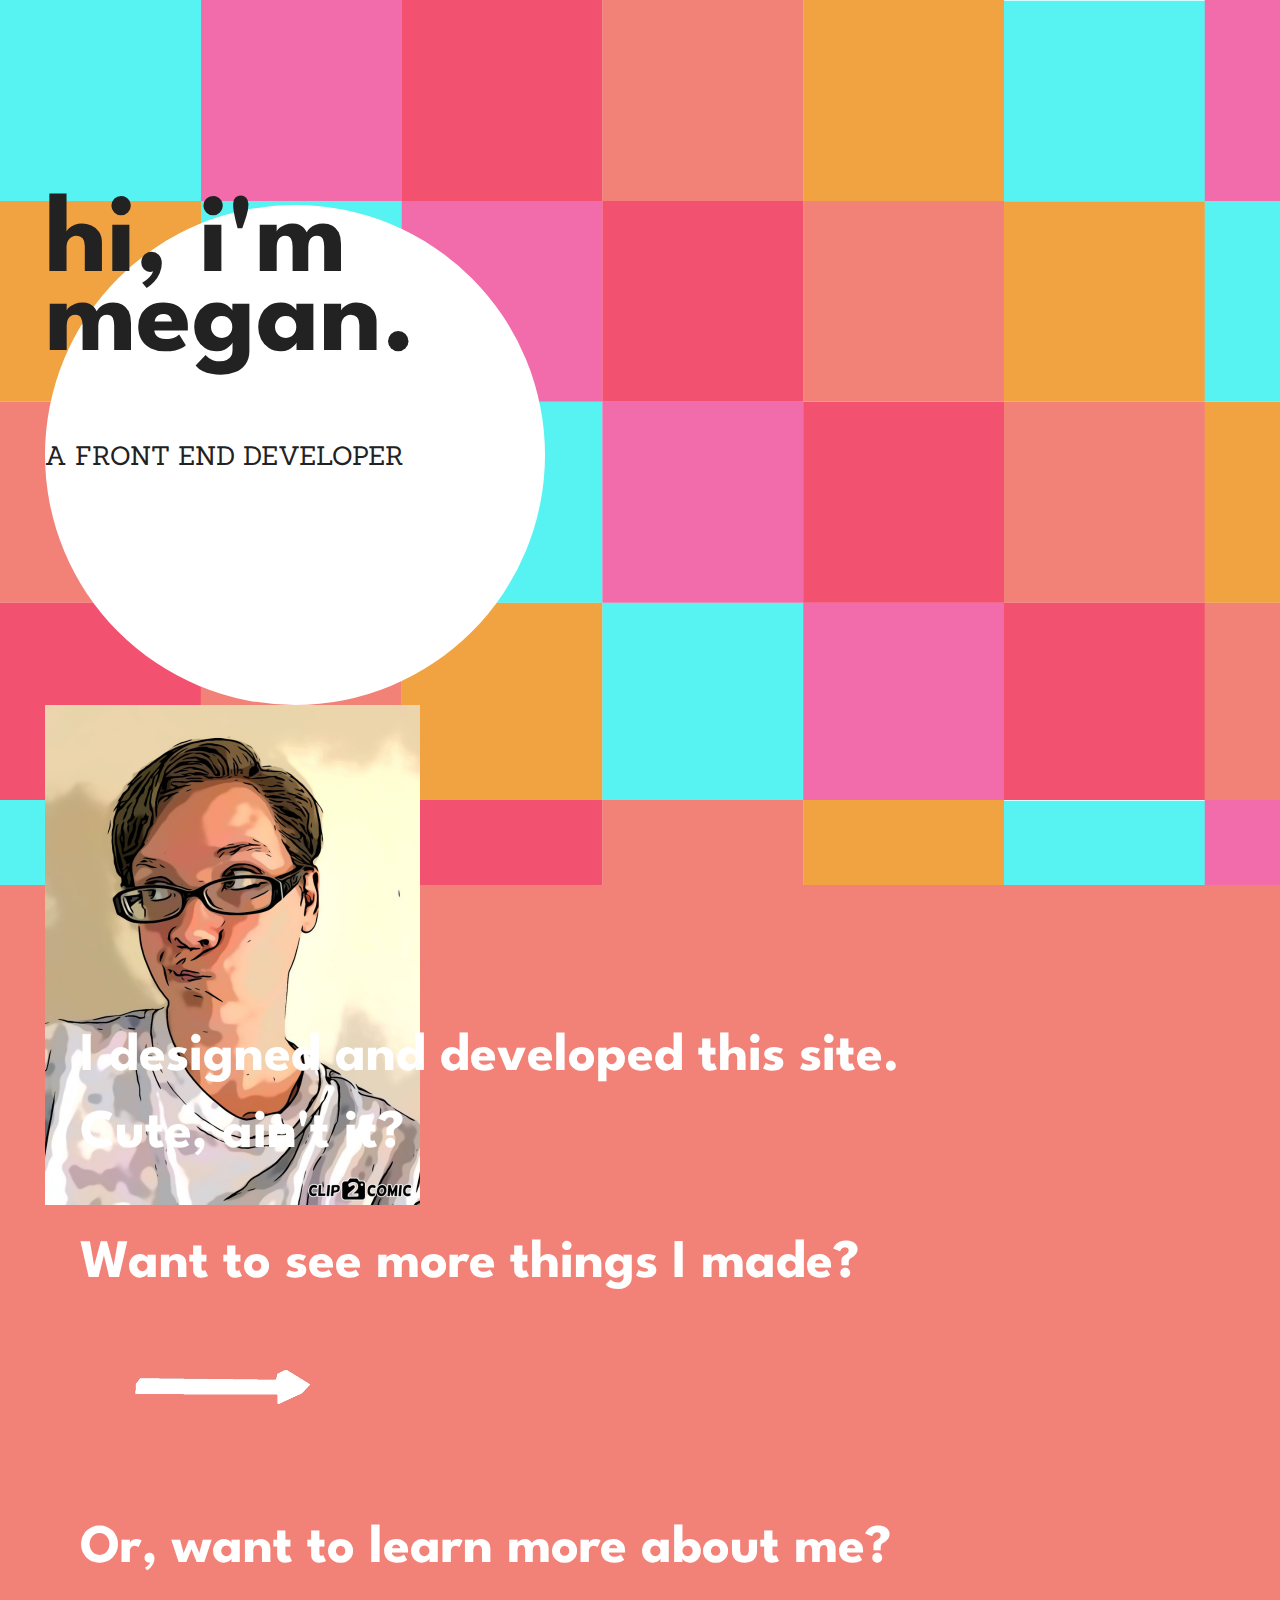
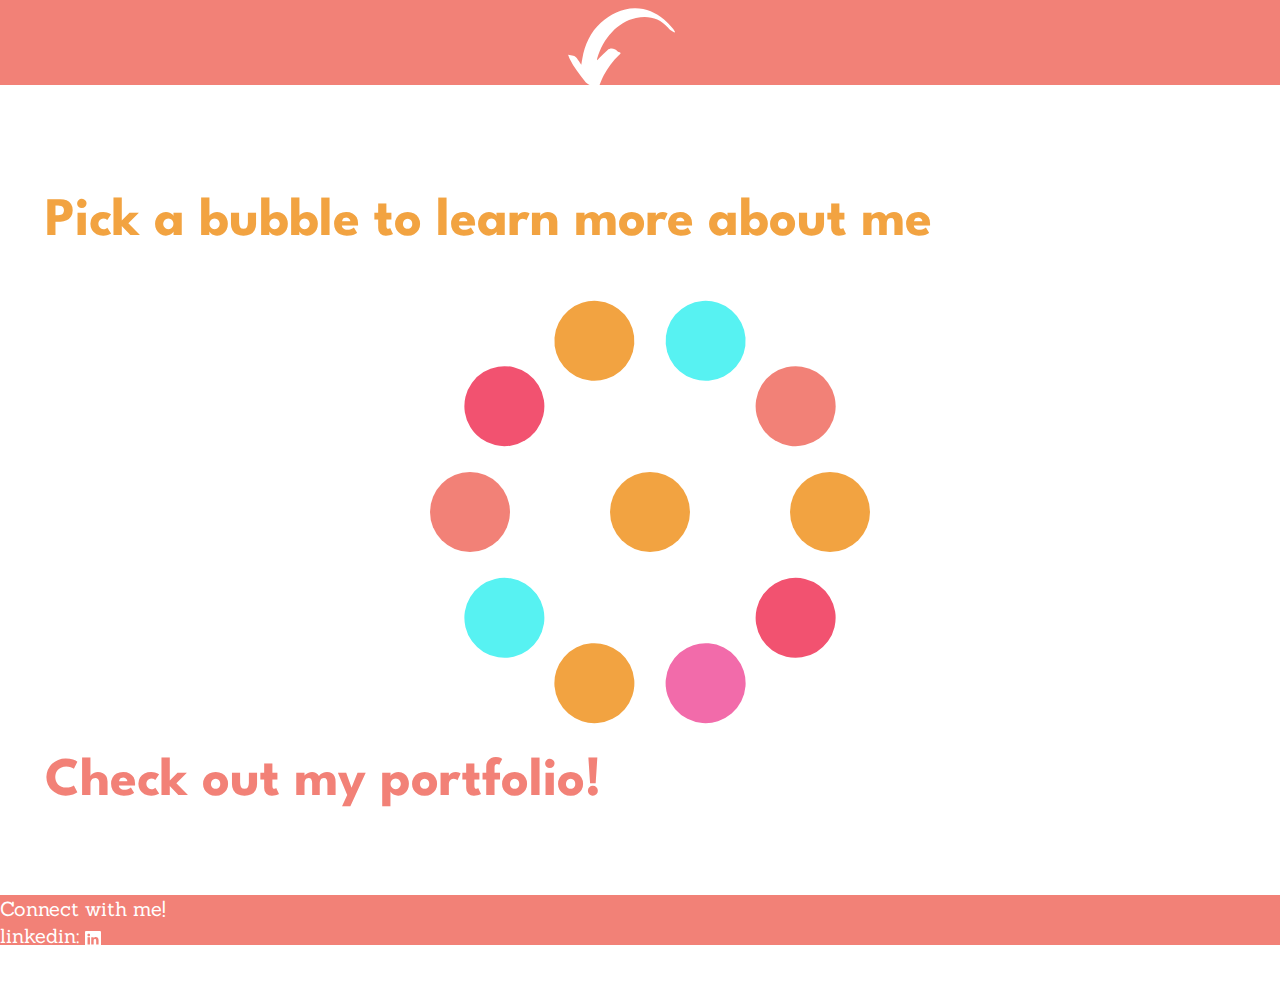
==== index.html @ 5765ecc6 "Initial commit" ====
<!DOCTYPE html>
<html class="no-js" lang="">
  <head>
    <meta charset="utf-8" />
    <title>Megan's Funky Portfolio Site</title>
    <meta name="description" content="" />
    <meta name="viewport" content="width=device-width, initial-scale=1" />

    <meta property="og:title" content="" />
    <meta property="og:type" content="" />
    <meta property="og:url" content="" />
    <meta property="og:image" content="" />

    <link rel="manifest" href="site.webmanifest" />
    <link rel="apple-touch-icon" href="icon.png" />
    <!-- Place favicon.ico in the root directory -->
    <!--Bootstrap CDN-->
    <link
      href="https://cdn.jsdelivr.net/npm/bootstrap@5.1.3/dist/css/bootstrap.min.css"
      rel="stylesheet"
      integrity="sha384-1BmE4kWBq78iYhFldvKuhfTAU6auU8tT94WrHftjDbrCEXSU1oBoqyl2QvZ6jIW3"
      crossorigin="anonymous"
    />

    <link rel="stylesheet" href="css/normalize.css" />
    <link rel="stylesheet" href="css/main.css" />

    <!--League Spartan Font-->
    <link rel="preconnect" href="https://fonts.googleapis.com" />
    <link rel="preconnect" href="https://fonts.gstatic.com" crossorigin />
    <link
      href="https://fonts.googleapis.com/css2?family=League+Spartan:wght@500;600;700&display=swap"
      rel="stylesheet"
    />

    <!--Sanchez Font-->
    <link rel="preconnect" href="https://fonts.googleapis.com" />
    <link rel="preconnect" href="https://fonts.gstatic.com" crossorigin />
    <link
      href="https://fonts.googleapis.com/css2?family=Sanchez&display=swap"
      rel="stylesheet"
    />

    <meta name="theme-color" content="#fafafa" />
  </head>

  <body>
    <!-- Add your site or application content here -->

    <body>
      <!--Hero container/above the fold-->
      <div class="container-fluid hero-img">
        <div class="container">
          <div class="row px-4">
            <div class="col-12 col-sm-6 d-lg-flex justify-content-lg-center">
              <div class="main-bubble d-flex flex-column pt-4">
                <div class="ps-5 mt-4 ms-xl-3 mt-xl-5">
                  <h1 class="mb-2">hi, i'm megan.</h1>
                  <p>a Front End Developer</p>
                </div>
              </div>
            </div>
            <div
              class="img-container col-12 col-sm-6 d-flex justify-content-end justify-content-lg-center"
            >
              <img
                class="profile-pic"
                src="img/profile.png"
                alt="Stylize profile pic of me, Megan!"
              />
            </div>
          </div>
        </div>
      </div>

      <!--Below fold/ directory-->
      <div class="container-fluid directory">
        <div class="container d-flex flex-column justify-content-evenly">
          <div class="info text-end pb-sm-3">
            <h3>
              I designed and developed this site. <br />
              Cute, ain't it?
            </h3>
          </div>

          <div class="info pt-md-3">
            <h3>Want to see more things I made?</h3>
          </div>

          <a href="portfolio/index.html">
            <div class="text-md-end right-arrow-div">
              <img
                class="right-arrow"
                src="img/r-arrow.svg"
                alt="Arrow pointing to the right"
              />
            </div>
          </a>

          <div class="info-arrow-parent">
            <div class="info text-end">
              <h3>Or, want to learn more about me?</h3>
            </div>

            <div class="down-arrow-div">
              <img
                class="down-arrow"
                src="img/down-arrow.svg"
                alt="Arrow pointing down"
              />
            </div>
          </div>
        </div>
      </div>

      <!--About page-->
      <div id="about" class="container">
        <div class="pt-3 pb-4">
          <h3 class="about-head text-center pb-3">
            Pick a bubble to learn more about me
          </h3>
        </div>

        <div class="bubbles">
          <!--For each bubble in bubbles rotate 36 deg to form a circle-->
          <div tabindex="0" class="bubble">
            <div class="b-text n-1">html/css</div>
          </div>
          <div tabindex="0" class="bubble">
            <div class="b-text n-2 text-center">problem solving</div>
          </div>
          <div tabindex="0" class="bubble">
            <div class="b-text n-3 text-center">
              git & <br />
              github
            </div>
          </div>
          <div tabindex="0" class="bubble">
            <div class="b-text n-4 text-center">
              responsive <br />
              dev
            </div>
          </div>
          <div tabindex="0" class="bubble">
            <div class="b-text n-5">vue.js</div>
          </div>
          <div tabindex="0" class="bubble">
            <div class="b-text n-6">communication</div>
          </div>
          <div tabindex="0" class="bubble">
            <div class="b-text n-7">npm</div>
          </div>
          <div tabindex="0" class="bubble">
            <div class="b-text n-8">bootstrap</div>
          </div>
          <div tabindex="0" class="bubble">
            <div class="b-text n-9">axios</div>
          </div>
          <div tabindex="0" class="bubble">
            <div class="b-text n-10 text-center">critical thinking</div>
          </div>
          <div tabindex="0" class="bubble">
            <div class="b-text n-11">javascript</div>
          </div>
        </div>

        <div class="pt-3">
          <a href="portfolio/index.html">
            <h3 class="about-foot text-center pt-5">Check out my portfolio!</h3>
          </a>
        </div>
      </div>

      <footer id="contact">
        <div class="row px-5 ms-md-3 ms-lg-5">
          <div class="col col-md-4 d-flex align-items-center">
            <p>Connect with me!</p>
          </div>
          <div
            class="col-8 col-md-7 d-flex justify-content-between align-items-center"
          >
            <p>
              linkedin:
              <a
                href="https://www.linkedin.com/in/megan-schacherbauer-300394159/"
                target="_blank"
                ><svg
                  xmlns="http://www.w3.org/2000/svg"
                  width="16"
                  height="16"
                  fill="white"
                  class="bi bi-linkedin"
                  viewBox="0 0 16 16"
                >
                  <path
                    d="M0 1.146C0 .513.526 0 1.175 0h13.65C15.474 0 16 .513 16 1.146v13.708c0 .633-.526 1.146-1.175 1.146H1.175C.526 16 0 15.487 0 14.854V1.146zm4.943 12.248V6.169H2.542v7.225h2.401zm-1.2-8.212c.837 0 1.358-.554 1.358-1.248-.015-.709-.52-1.248-1.342-1.248-.822 0-1.359.54-1.359 1.248 0 .694.521 1.248 1.327 1.248h.016zm4.908 8.212V9.359c0-.216.016-.432.08-.586.173-.431.568-.878 1.232-.878.869 0 1.216.662 1.216 1.634v3.865h2.401V9.25c0-2.22-1.184-3.252-2.764-3.252-1.274 0-1.845.7-2.165 1.193v.025h-.016a5.54 5.54 0 0 1 .016-.025V6.169h-2.4c.03.678 0 7.225 0 7.225h2.4z"
                  />
                </svg>
              </a>
            </p>
            <p>
              github:<a href="https://github.com/MSchak" target="_blank">
                <svg
                  xmlns="http://www.w3.org/2000/svg"
                  width="16"
                  height="16"
                  fill="white"
                  class="bi bi-github"
                  viewBox="0 0 16 16"
                >
                  <path
                    d="M8 0C3.58 0 0 3.58 0 8c0 3.54 2.29 6.53 5.47 7.59.4.07.55-.17.55-.38 0-.19-.01-.82-.01-1.49-2.01.37-2.53-.49-2.69-.94-.09-.23-.48-.94-.82-1.13-.28-.15-.68-.52-.01-.53.63-.01 1.08.58 1.23.82.72 1.21 1.87.87 2.33.66.07-.52.28-.87.51-1.07-1.78-.2-3.64-.89-3.64-3.95 0-.87.31-1.59.82-2.15-.08-.2-.36-1.02.08-2.12 0 0 .67-.21 2.2.82.64-.18 1.32-.27 2-.27.68 0 1.36.09 2 .27 1.53-1.04 2.2-.82 2.2-.82.44 1.1.16 1.92.08 2.12.51.56.82 1.27.82 2.15 0 3.07-1.87 3.75-3.65 3.95.29.25.54.73.54 1.48 0 1.07-.01 1.93-.01 2.2 0 .21.15.46.55.38A8.012 8.012 0 0 0 16 8c0-4.42-3.58-8-8-8z"
                  />
                </svg>
              </a>
            </p>
            <p>
              email:<a
                href="javascript:window.location.href = 'mailto:' + ['m.k.schacherbauer','gmail.com'].join('@')"
              >
                <svg
                  xmlns="http://www.w3.org/2000/svg"
                  width="16"
                  height="16"
                  fill="white"
                  class="bi bi-envelope"
                  viewBox="0 0 16 16"
                >
                  <path
                    d="M0 4a2 2 0 0 1 2-2h12a2 2 0 0 1 2 2v8a2 2 0 0 1-2 2H2a2 2 0 0 1-2-2V4Zm2-1a1 1 0 0 0-1 1v.217l7 4.2 7-4.2V4a1 1 0 0 0-1-1H2Zm13 2.383-4.708 2.825L15 11.105V5.383Zm-.034 6.876-5.64-3.471L8 9.583l-1.326-.795-5.64 3.47A1 1 0 0 0 2 13h12a1 1 0 0 0 .966-.741ZM1 11.105l4.708-2.897L1 5.383v5.722Z"
                  />
                </svg>
              </a>
            </p>
          </div>
        </div>
      </footer>
    </body>
    <!--Bootstrap js bundle-->
    <script
      src="https://cdn.jsdelivr.net/npm/bootstrap@5.1.3/dist/js/bootstrap.bundle.min.js"
      integrity="sha384-ka7Sk0Gln4gmtz2MlQnikT1wXgYsOg+OMhuP+IlRH9sENBO0LRn5q+8nbTov4+1p"
      crossorigin="anonymous"
    ></script>

    <script src="js/vendor/modernizr-3.11.2.min.js"></script>
    <script src="js/plugins.js"></script>
    <script src="js/main.js"></script>

    <!-- Google Analytics: change UA-XXXXX-Y to be your site's ID. -->
    <script>
      window.ga = function () {
        ga.q.push(arguments);
      };
      ga.q = [];
      ga.l = +new Date();
      ga("create", "UA-XXXXX-Y", "auto");
      ga("set", "anonymizeIp", true);
      ga("set", "transport", "beacon");
      ga("send", "pageview");
    </script>
    <script src="https://www.google-analytics.com/analytics.js" async></script>
  </body>
</html>
---- css/main.css ----
/*! HTML5 Boilerplate v8.0.0 | MIT License | https://html5boilerplate.com/ */

/* main.css 2.1.0 | MIT License | https://github.com/h5bp/main.css#readme */
/*
 * What follows is the result of much research on cross-browser styling.
 * Credit left inline and big thanks to Nicolas Gallagher, Jonathan Neal,
 * Kroc Camen, and the H5BP dev community and team.
 */

/* ==========================================================================
   Base styles: opinionated defaults
   ========================================================================== */

html {
  color: #222;
  font-size: 1em;
  line-height: 1.4;
}

/*
 * Remove text-shadow in selection highlight:
 * https://twitter.com/miketaylr/status/12228805301
 *
 * Vendor-prefixed and regular ::selection selectors cannot be combined:
 * https://stackoverflow.com/a/16982510/7133471
 *
 * Customize the background color to match your design.
 */

::-moz-selection {
  background: #b3d4fc;
  text-shadow: none;
}

::selection {
  background: #b3d4fc;
  text-shadow: none;
}

/*
 * A better looking default horizontal rule
 */

hr {
  display: block;
  height: 1px;
  border: 0;
  border-top: 1px solid #ccc;
  margin: 1em 0;
  padding: 0;
}

/*
 * Remove the gap between audio, canvas, iframes,
 * images, videos and the bottom of their containers:
 * https://github.com/h5bp/html5-boilerplate/issues/440
 */

audio,
canvas,
iframe,
img,
svg,
video {
  vertical-align: middle;
}

/*
 * Remove default fieldset styles.
 */

fieldset {
  border: 0;
  margin: 0;
  padding: 0;
}

/*
 * Allow only vertical resizing of textareas.
 */

textarea {
  resize: vertical;
}

/* ==========================================================================
   Author's custom styles
   ========================================================================== */

:root {
  --peach: #f28177;
  --bright-pink: #f25270;
  --light-pink: #f26baa;
  --orange: #f2a341;
  --blue: #57f2f2;
  ---white: #ffffff;
}

body {
  font-family: "League Spartan", sans-serif;
  font-size: 16px;
}

.container-fluid,
.container {
  height: 600px;
}

.container-fluid {
  padding: 0;
}

.container {
  padding: 1.5em;
}

p {
  font-family: "Sanchez", serif;
  font-size: 0.875em;
}

h1 {
  font-size: 3.75em;
  font-weight: 700;
  line-height: 0.7;
}

h2 {
  font-size: 2.25em;
}

h3 {
  font-size: 1.8125em;
  font-weight: 700;
}

h4 {
  font-size: 1.125em;
  font-weight: 700;
}

ul {
  list-style-type: none;
  padding: 0px;
  display: flex;
  justify-content: space-between;
}

a {
  text-decoration: none;
  color: black;
  font-weight: 700;
}

a:hover {
  color: var(--peach);
}

li a:hover {
  text-decoration: underline;
}

/**************************************Nav Styles**************************************/
.home {
  color: var(--bright-pink);
}

.about {
  color: var(--orange);
}

.contact {
  color: var(--blue);
}

/******************************************FOOTER**********************************************/

footer {
  height: 35px;
  background-color: var(--peach);
  width: 100%;
}

#contact .row {
  height: 100%;
}

#contact p {
  font-size: 0.6em;
  color: white;
  margin: 0px;
}

/**************************************MOBILE STYLES**************************************/

/**************************************Home Page**************************************/

.hero-img {
  background-image: url("../img/hero-vertical.png");
  max-width: 762px;
}

.main-bubble {
  background-color: white;
  width: 275px;
  height: 275px;
  border-radius: 50%;
  position: absolute;
  z-index: 2;
}
.main-bubble p {
  text-transform: uppercase;
}

.profile-pic {
  width: 225px;
}

.img-container {
  position: absolute;
  top: 245px;
  right: 18px;
}

/**************************************Below the fold/directory**************************************/

.directory {
  background-color: var(--peach);
  height: 575px;
}

.directory .container {
  height: 550px;
}

.info h3 {
  color: var(---white);
}

.right-arrow {
  width: 250px;
}

/*Arrow animation*/
.right-arrow {
  animation: 1s infinite ease-in-out alternate bounce;
}

.right-arrow:hover {
  animation-play-state: paused;
}

@keyframes bounce {
  0% {
    transform: translateX(200px);
  }

  100% {
    transform: translateX(0px);
  }
}

.info-arrow-parent {
  position: relative;
}

.down-arrow-div {
  width: 100px;
  position: absolute;
  top: 5em;
  left: 43%;
}

.down-arrow {
  width: 75%;
}

/**************************************About Section**************************************/

#about {
  height: 550px;
}
.about-head {
  color: var(--orange);
}

.about-foot {
  color: var(--peach);
}

.bubbles {
  width: 275px;
  height: 275px;
  border-radius: 50%;
  position: relative;
  margin: auto;
}

.bubbles .bubble {
  width: 60px;
  height: 60px;
  background: var(--orange);
  border-radius: 50%;
  position: absolute;
  left: 50%;
  top: 50%;
  margin-left: -30px;
  margin-top: -30px;
  transition: 1s ease;
  display: flex;
  justify-content: center;
  align-items: center;
}

.bubbles .bubble:hover {
  width: 150px;
  height: 150px;
  z-index: 3;
  left: 35%;
  top: 35%;
}

.bubbles .bubble:focus {
  border: 1px solid blue;
  width: 150px;
  height: 150px;
  z-index: 3;
  left: 40%;
  top: 42%;
}

.b-text {
  color: white;
  display: none;
  font-size: 1.5em;
}

.bubbles .bubble:hover > .b-text {
  display: block;
}

.bubbles .bubble:focus > .b-text {
  display: block;
}

.n-1,
.n-2,
.n-3,
.n-4,
.n-5,
.n-6,
.n-7,
.n-8,
.n-9,
.n-10 {
  position: absolute;
}

/**********Each bubble is rotated 1/10th of the way around a large circle and given a different color**************/

.bubbles .bubble:nth-child(1) {
  transform: rotate(0deg) translate(137.5px);
  background-color: var(--orange);
}

.bubbles .bubble:nth-child(2) {
  transform: rotate(36deg) translate(137.5px);
  background-color: var(--bright-pink);
}

.n-2 {
  transform: rotate(-36deg);
}

.bubbles .bubble:nth-child(3) {
  transform: rotate(72deg) translate(137.5px);
  background-color: var(--light-pink);
}

.n-3 {
  transform: rotate(-72deg);
}

.bubbles .bubble:nth-child(4) {
  transform: rotate(108deg) translate(137.5px);
  background-color: var(--orange);
}

.n-4 {
  transform: rotate(-108deg);
}

.bubbles .bubble:nth-child(5) {
  transform: rotate(144deg) translate(137.5px);
  background-color: var(--blue);
}

.n-5 {
  transform: rotate(-144deg);
}

.bubbles .bubble:nth-child(6) {
  transform: rotate(180deg) translate(137.5px);
  background-color: var(--peach);
}

.n-6 {
  transform: rotate(-180deg);
  font-size: 1.2em;
}

.bubbles .bubble:nth-child(7) {
  transform: rotate(216deg) translate(137.5px);
  background-color: var(--bright-pink);
}

.n-7 {
  transform: rotate(-216deg);
}

.bubbles .bubble:nth-child(8) {
  transform: rotate(252deg) translate(137.5px);
  background-color: var(--orange);
}

.n-8 {
  transform: rotate(-252deg);
}

.bubbles .bubble:nth-child(9) {
  transform: rotate(288deg) translate(137.5px);
  background-color: var(--blue);
}

.n-9 {
  transform: rotate(-288deg);
}

.bubbles .bubble:nth-child(10) {
  transform: rotate(324deg) translate(137.5px);
  background-color: var(--peach);
}

.n-10 {
  transform: rotate(-324deg);
}

/**************************************PORTFOLIO PAGE**************************************/

.portfolio-heading {
  color: var(--bright-pink);
  text-decoration: underline;
}

.description-container {
  margin-top: 2.5em;
  padding: 0em 1.5em;
  display: flex;
  flex-direction: column;
  justify-content: center;
}
/**********Arrow widths**************/

.blue-arrow {
  width: 120px;
}

.orange-arrow {
  width: 90px;
}

.peach-arrow,
.pink-arrow {
  width: 100px;
}

/**********Description font colors**************/

.blue-text {
  color: var(--blue);
}

.peach-text {
  color: var(--peach);
}

.orange-text {
  color: var(--orange);
}

.pink-text {
  color: var(--bright-pink);
}

/**********Portfolio items and overlays**************/

.port-item-container {
  position: relative;
  margin-top: 2em;
}

.port-item {
  width: 100%;
  height: auto;
  overflow: hidden;
}

.overlay {
  width: 100%;
  height: 100%;
  position: absolute;
  z-index: 2;
  display: flex;
  align-items: center;
  justify-content: center;
  top: 0;
  left: 0;
  overflow: hidden;
  transition: opacity 500ms ease;
}

.overlay:hover {
  opacity: 0%;
}

.overlay h3 {
  color: var(---white);
}

.hulu {
  background-color: var(--blue);
}

.unplugged {
  background-color: var(--peach);
}

.portfolio {
  background-color: var(--orange);
}

.guess {
  background-color: var(--bright-pink);
}

/**************************************CONTACT PAGE**************************************/

ul {
  display: flex;
  justify-content: space-between;
}

/* ==========================================================================
   Helper classes
   ========================================================================== */

/*
 * Hide visually and from screen readers
 */

.hidden,
[hidden] {
  display: none !important;
}

/*
 * Hide only visually, but have it available for screen readers:
 * https://snook.ca/archives/html_and_css/hiding-content-for-accessibility
 *
 * 1. For long content, line feeds are not interpreted as spaces and small width
 *    causes content to wrap 1 word per line:
 *    https://medium.com/@jessebeach/beware-smushed-off-screen-accessible-text-5952a4c2cbfe
 */

.sr-only {
  border: 0;
  clip: rect(0, 0, 0, 0);
  height: 1px;
  margin: -1px;
  overflow: hidden;
  padding: 0;
  position: absolute;
  white-space: nowrap;
  width: 1px;
  /* 1 */
}

/*
 * Extends the .sr-only class to allow the element
 * to be focusable when navigated to via the keyboard:
 * https://www.drupal.org/node/897638
 */

.sr-only.focusable:active,
.sr-only.focusable:focus {
  clip: auto;
  height: auto;
  margin: 0;
  overflow: visible;
  position: static;
  white-space: inherit;
  width: auto;
}

/*
 * Hide visually and from screen readers, but maintain layout
 */

.invisible {
  visibility: hidden;
}

/*
 * Clearfix: contain floats
 *
 * For modern browsers
 * 1. The space content is one way to avoid an Opera bug when the
 *    `contenteditable` attribute is included anywhere else in the document.
 *    Otherwise it causes space to appear at the top and bottom of elements
 *    that receive the `clearfix` class.
 * 2. The use of `table` rather than `block` is only necessary if using
 *    `:before` to contain the top-margins of child elements.
 */

.clearfix::before,
.clearfix::after {
  content: " ";
  display: table;
}

.clearfix::after {
  clear: both;
}

/* ==========================================================================
   EXAMPLE Media Queries for Responsive Design.
   These examples override the primary ('mobile first') styles.
   Modify as content requires.
   ========================================================================== */
/***
   *
   *
   *
   *
   *
   *
   *
   *
   *
   *
   *
   *
   *
   *
   *
   *
   *
   *
   *
   *
   *
   */

/**************************************SMALL TABLET STYLES**************************************/

@media only screen and (min-width: 576px) {
  .container {
    max-width: 700px;
  }

  body {
    font-size: 20px;
  }

  /**************************************FOOTER********************************************/

  #contact p {
    font-size: 0.65em;
  }

  /**************************************Home Page**************************************/

  .main-bubble {
    width: 325px;
    height: 325px;
  }

  .img-container {
    top: 210px;
    right: 75px;
  }

  .profile-pic {
    width: 250px;
  }

  /**************************************Below the fold/directory**************************************/

  .right-arrow {
    animation: 1s infinite ease-in-out alternate bounce;
  }

  @keyframes bounce {
    0% {
      transform: translateX(400px);
    }

    100% {
      transform: translateX(200px);
    }
  }

  .down-arrow-div {
    width: 200px;
    left: 43%;
    top: 3.25em;
  }

  .down-arrow {
    width: 50%;
  }

  /**************************************About Section**************************************/
  #about {
    height: 590px;
  }

  .b-text {
    font-size: 1em;
  }

  /**************************************PORTFOLIO PAGE**************************************/
}

/**************************************TABLET STYLES**************************************/

@media only screen and (min-width: 762px) {
  .container {
    max-width: 900px;
  }

  body {
    font-size: 24px;
  }

  /**************************************Home Page**************************************/

  .hero-img {
    padding-top: 85px;
    background-image: url("../img/hero-horizontal.png");
    max-width: 1000px;
  }

  .main-bubble {
    position: unset;
    width: 375px;
    height: 375px;
  }

  .img-container {
    position: unset;
  }

  .profile-pic {
    width: 275px;
  }

  /**************************************Below the fold/directory**************************************/

  .directory {
    height: 650px;
  }

  .directory .container {
    height: 600px;
  }

  .right-arrow-div {
    height: 100px;
  }

  .right-arrow {
    width: 300px;
  }

  @keyframes bounce {
    0% {
      transform: translateX(80px);
    }

    100% {
      transform: translateX(-300px);
    }
  }

  .down-arrow {
    width: 60%;
  }

  /**************************************About Section**************************************/
  #about {
    height: 625px;
  }

  .n-6 {
    font-size: 0.8em;
  }
  /**************************************PORTFOLIO PAGE**************************************/
}
/**************************************SMALL COMPUTER SCREEN STYLES**************************************/

@media only screen and (min-width: 992px) {
  .container {
    height: 800px;
    max-width: 1100px;
  }

  body {
    font-size: 24px;
  }

  /**************************************FOOTER********************************************/
  footer {
    height: 50px;
  }

  /**************************************Home Page**************************************/
  .hero-img {
    background-image: url("../img/hero-horizontal-lg.png");
    max-width: 2000px;
  }

  /**************************************Below the fold/directory**************************************/

  /**************************************About Section**************************************/
  #about {
    height: 680px;
  }
  .bubbles {
    height: 375px;
  }

  .bubbles .bubble {
    width: 80px;
    height: 80px;
  }

  .bubbles .bubble:hover {
    width: 150px;
    height: 150px;
    z-index: 3;
    left: 41%;
    top: 41%;
  }

  .bubbles .bubble:nth-child(1) {
    transform: rotate(0deg) translate(180px);
    background-color: var(--orange);
  }
  .bubbles .bubble:nth-child(2) {
    transform: rotate(36deg) translate(180px);
    background-color: var(--bright-pink);
  }
  .bubbles .bubble:nth-child(3) {
    transform: rotate(72deg) translate(180px);
    background-color: var(--light-pink);
  }
  .bubbles .bubble:nth-child(4) {
    transform: rotate(108deg) translate(180px);
    background-color: var(--orange);
  }
  .bubbles .bubble:nth-child(5) {
    transform: rotate(144deg) translate(180px);
    background-color: var(--blue);
  }
  .bubbles .bubble:nth-child(6) {
    transform: rotate(180deg) translate(180px);
    background-color: var(--peach);
  }

  .bubbles .bubble:nth-child(7) {
    transform: rotate(216deg) translate(180px);
    background-color: var(--bright-pink);
  }
  .bubbles .bubble:nth-child(8) {
    transform: rotate(252deg) translate(180px);
    background-color: var(--orange);
  }
  .bubbles .bubble:nth-child(9) {
    transform: rotate(288deg) translate(180px);
    background-color: var(--blue);
  }
  .bubbles .bubble:nth-child(10) {
    transform: rotate(324deg) translate(180px);
    background-color: var(--peach);
  }

  /**************************************PORTFOLIO PAGE**************************************/

  h4 {
    font-size: 1.5em;
  }

  li a {
    font-size: 1.25em;
  }

  /**********Arrow widths**************/

  .blue-arrow {
    width: 200px;
  }

  .orange-arrow {
    width: 150px;
  }

  .peach-arrow,
  .pink-arrow {
    width: 180px;
  }
}
/**************************************COMPUTER SCREEN STYLES**************************************/

@media only screen and (min-width: 1200px) {
  .container-fluid {
    height: 800px;
  }

  .container {
    max-width: 1350px;
  }

  body {
    font-size: 30px;
  }

  /**************************************Home Page**************************************/
  .main-bubble {
    width: 500px;
    height: 500px;
  }

  .profile-pic {
    width: 375px;
  }

  /**************************************Below the fold/directory**************************************/

  .directory .container {
    height: 800px;
    padding: 80px;
    padding-bottom: 130px;
  }

  /**************************************About Section**************************************/
  #about {
    height: 720px;
  }
  .b-text {
    font-size: 0.9em;
  }
  .n-6 {
    font-size: 0.65em;
  }
  /**************************************PORTFOLIO PAGE**************************************/
  h4 {
    font-size: 1.75em;
  }

  /**********Arrow widths**************/
}

@media only screen and (min-width: 1400px) {
  /**************************************PORTFOLIO PAGE**************************************/
}

@media only screen and (min-width: 1600px) {
  .container {
    max-width: 1500px;
  }

  /**************************************PORTFOLIO PAGE**************************************/
}

@media only screen and (min-width: 1800px) {
  .container {
    max-width: 1750px;
  }

  /**************************************About Section**************************************/

  .b-text {
    font-size: 0.75em;
  }
  .n-6 {
    font-size: 0.5em;
  }

  /**************************************PORTFOLIO PAGE**************************************/

  .overlay {
    width: 100%;
  }
}

@media print,
  (-webkit-min-device-pixel-ratio: 1.25),
  (min-resolution: 1.25dppx),
  (min-resolution: 120dpi) {
  /* Style adjustments for high resolution devices */
}

/* ==========================================================================
   Print styles.
   Inlined to avoid the additional HTTP request:
   https://www.phpied.com/delay-loading-your-print-css/
   ========================================================================== */

@media print {
  *,
  *::before,
  *::after {
    background: #fff !important;
    color: #000 !important;
    /* Black prints faster */
    box-shadow: none !important;
    text-shadow: none !important;
  }

  a,
  a:visited {
    text-decoration: underline;
  }

  a[href]::after {
    content: " (" attr(href) ")";
  }

  abbr[title]::after {
    content: " (" attr(title) ")";
  }

  /*
   * Don't show links that are fragment identifiers,
   * or use the `javascript:` pseudo protocol
   */
  a[href^="#"]::after,
  a[href^="javascript:"]::after {
    content: "";
  }

  pre {
    white-space: pre-wrap !important;
  }

  pre,
  blockquote {
    border: 1px solid #999;
    page-break-inside: avoid;
  }

  /*
   * Printing Tables:
   * https://web.archive.org/web/20180815150934/http://css-discuss.incutio.com/wiki/Printing_Tables
   */
  thead {
    display: table-header-group;
  }

  tr,
  img {
    page-break-inside: avoid;
  }

  p,
  h2,
  h3 {
    orphans: 3;
    widows: 3;
  }

  h2,
  h3 {
    page-break-after: avoid;
  }
}
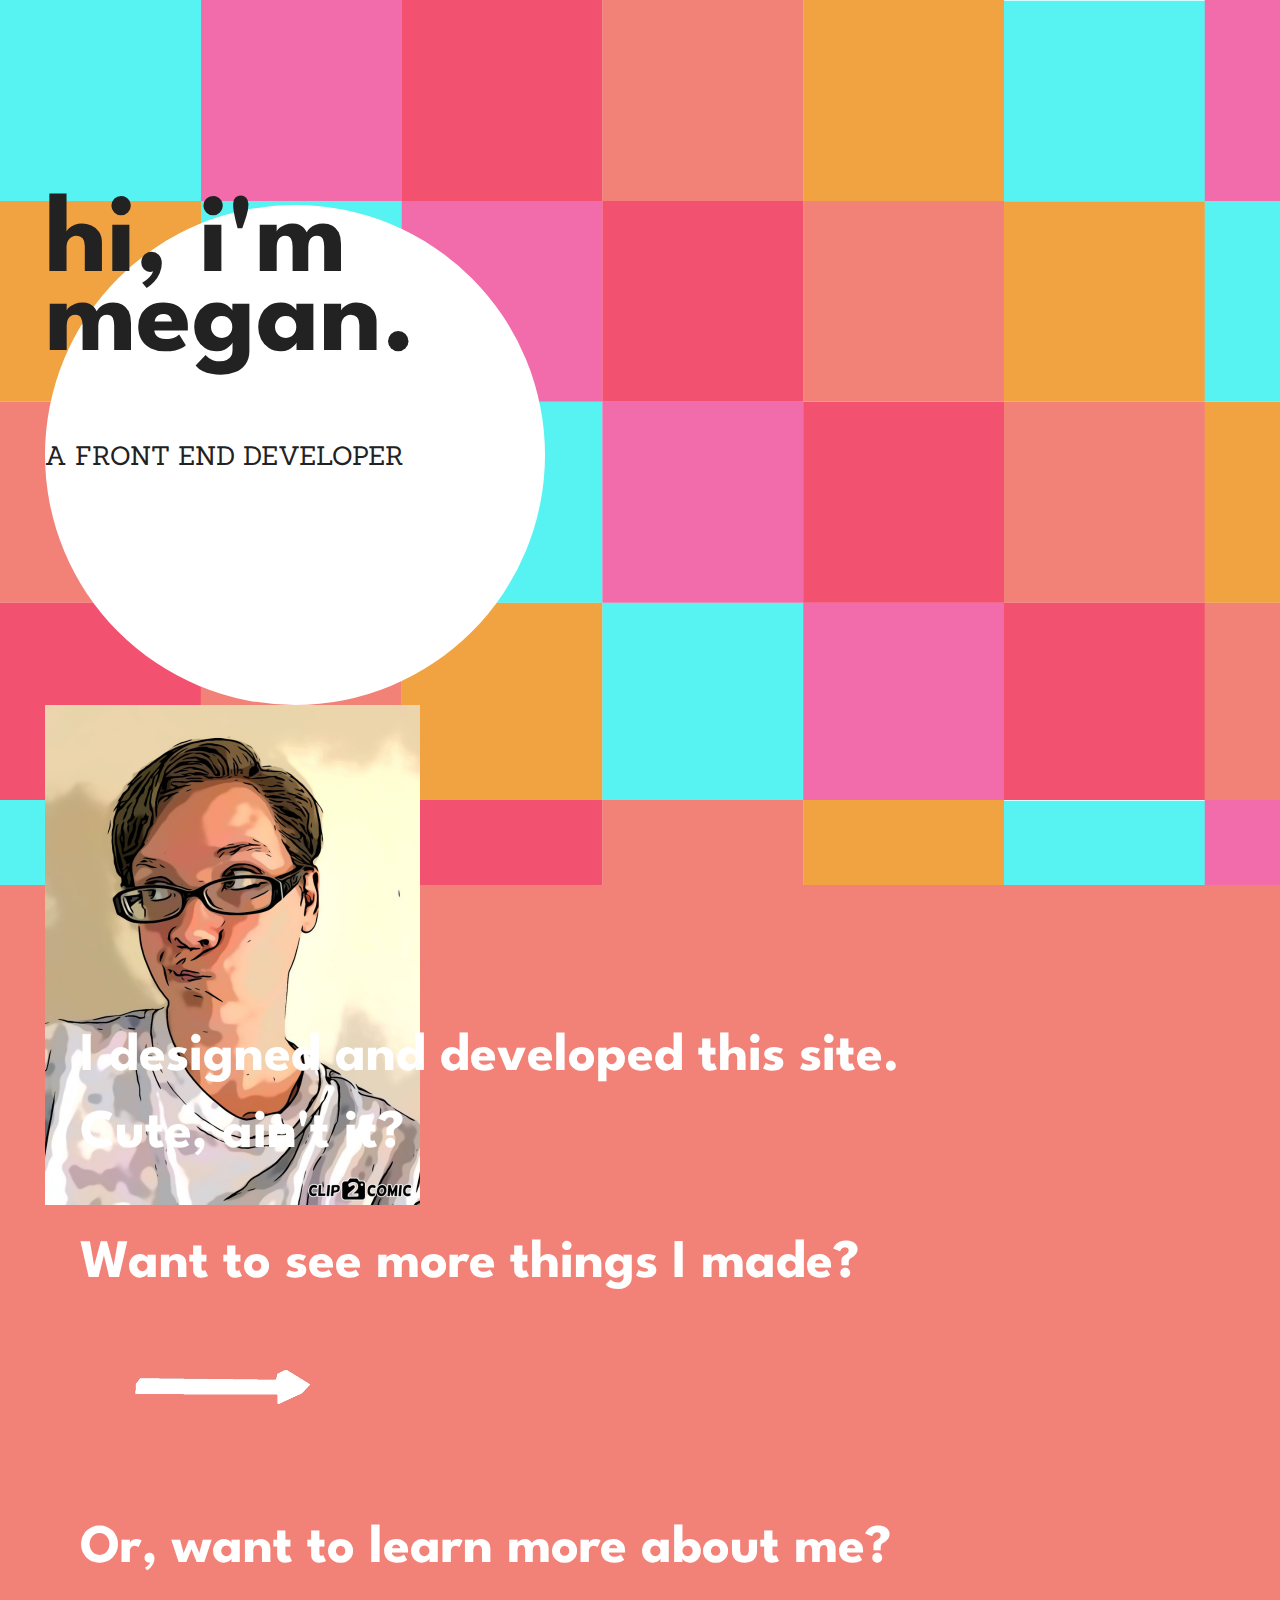
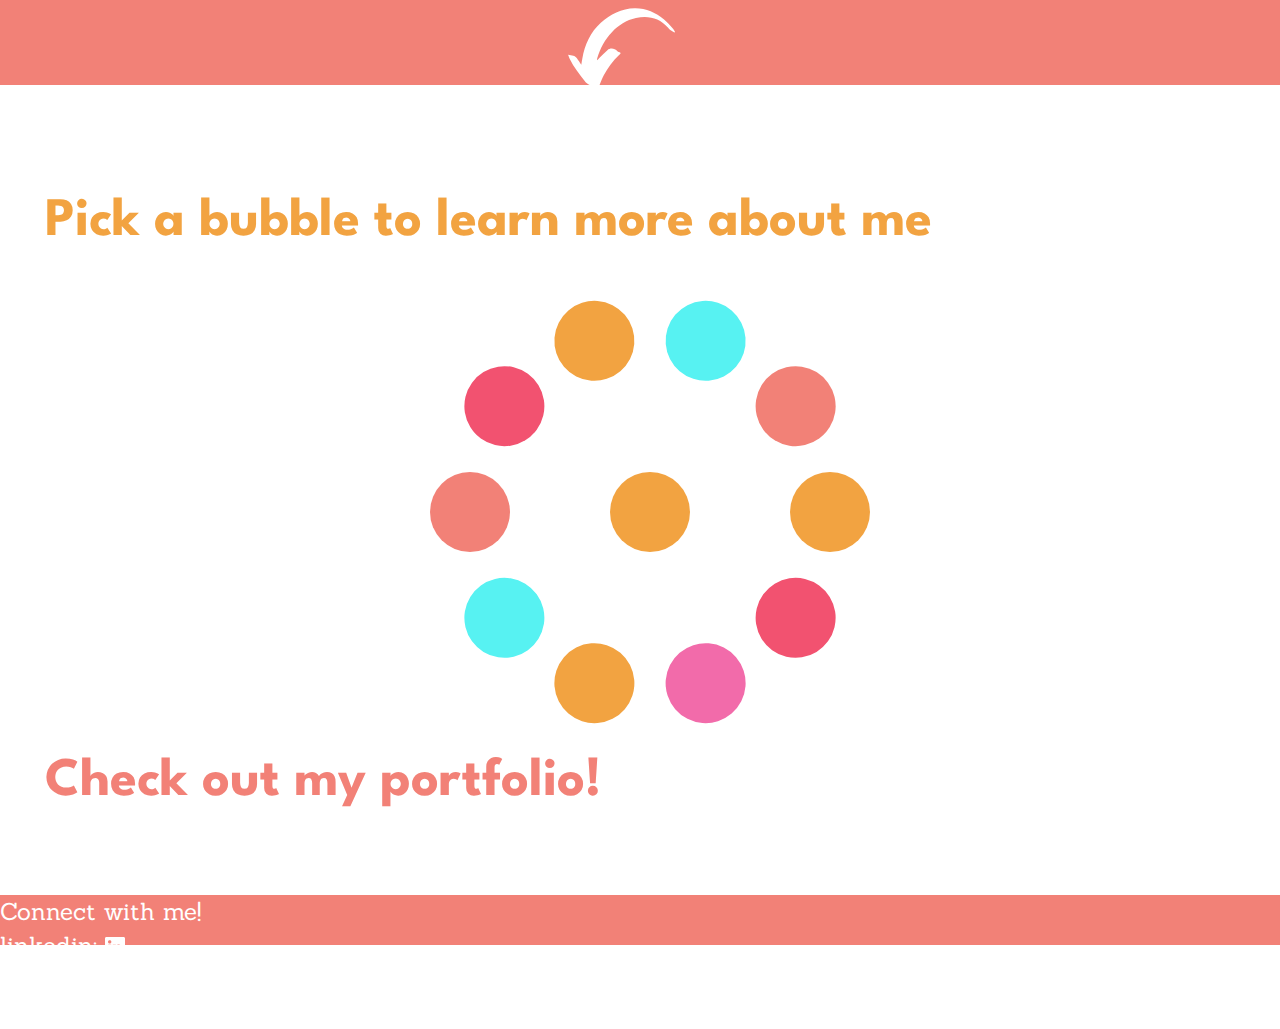
==== commit 72be40b7: "Updated contact bar for smallest phone screen size, and about hover effects for the same size" ====
--- a/index.html
+++ b/index.html
@@ -177,10 +177,10 @@
             <p>Connect with me!</p>
           </div>
           <div
-            class="col-8 col-md-7 d-flex justify-content-between align-items-center"
+            class="col col-sm-8 col-md-7 d-flex justify-content-between align-items-center"
           >
             <p>
-              linkedin:
+              <span>linkedin:</span>
               <a
                 href="https://www.linkedin.com/in/megan-schacherbauer-300394159/"
                 target="_blank"
@@ -199,7 +199,8 @@
               </a>
             </p>
             <p>
-              github:<a href="https://github.com/MSchak" target="_blank">
+              <span>github:</span
+              ><a href="https://github.com/MSchak" target="_blank">
                 <svg
                   xmlns="http://www.w3.org/2000/svg"
                   width="16"
@@ -215,7 +216,8 @@
               </a>
             </p>
             <p>
-              email:<a
+              <span>email:</span
+              ><a
                 href="javascript:window.location.href = 'mailto:' + ['m.k.schacherbauer','gmail.com'].join('@')"
               >
                 <svg
--- a/css/main.css
+++ b/css/main.css
@@ -186,9 +186,22 @@
 }
 
 #contact p {
-  font-size: 0.6em;
+  font-size: 0.8em;
   color: white;
   margin: 0px;
+}
+
+#contact span {
+  display: none;
+}
+
+#contact svg {
+  transition: 350ms ease;
+  padding-bottom: 1px;
+}
+
+#contact svg:hover {
+  transform: scale(1.2);
 }
 
 /**************************************MOBILE STYLES**************************************/
@@ -237,22 +250,22 @@
   color: var(---white);
 }
 
+/*Arrow animation*/
+
 .right-arrow {
   width: 250px;
-}
-
-/*Arrow animation*/
-.right-arrow {
   animation: 1s infinite ease-in-out alternate bounce;
+  transition: ease 250ms;
 }
 
 .right-arrow:hover {
   animation-play-state: paused;
+  border: 2px solid white;
 }
 
 @keyframes bounce {
   0% {
-    transform: translateX(200px);
+    transform: translateX(150px);
   }
 
   100% {
@@ -286,6 +299,11 @@
 
 .about-foot {
   color: var(--peach);
+  transition: 500ms ease;
+}
+
+.about-foot:hover {
+  transform: scale(1.2);
 }
 
 .bubbles {
@@ -313,26 +331,26 @@
 }
 
 .bubbles .bubble:hover {
-  width: 150px;
-  height: 150px;
+  width: 120px;
+  height: 120px;
   z-index: 3;
-  left: 35%;
-  top: 35%;
+  left: 40%;
+  top: 40%;
 }
 
 .bubbles .bubble:focus {
   border: 1px solid blue;
-  width: 150px;
-  height: 150px;
+  width: 120px;
+  height: 120px;
   z-index: 3;
   left: 40%;
-  top: 42%;
+  top: 40%;
 }
 
 .b-text {
   color: white;
   display: none;
-  font-size: 1.5em;
+  font-size: 1.25em;
 }
 
 .bubbles .bubble:hover > .b-text {
@@ -406,7 +424,7 @@
 
 .n-6 {
   transform: rotate(-180deg);
-  font-size: 1.2em;
+  font-size: 1em;
 }
 
 .bubbles .bubble:nth-child(7) {
@@ -678,6 +696,10 @@
     font-size: 0.65em;
   }
 
+  #contact span {
+    display: inline;
+  }
+
   /**************************************Home Page**************************************/
 
   .main-bubble {
@@ -725,8 +747,22 @@
     height: 590px;
   }
 
+  .bubbles .bubble:hover {
+    width: 150px;
+    height: 150px;
+    left: 35%;
+    top: 35%;
+  }
+
+  .bubbles .bubble:focus {
+    width: 150px;
+    height: 150px;
+    left: 35%;
+    top: 35%;
+  }
+
   .b-text {
-    font-size: 1em;
+    font-size: 1.5em;
   }
 
   /**************************************PORTFOLIO PAGE**************************************/
@@ -802,6 +838,10 @@
     height: 625px;
   }
 
+  .b-text {
+    font-size: 1em;
+  }
+
   .n-6 {
     font-size: 0.8em;
   }
@@ -824,6 +864,15 @@
     height: 50px;
   }
 
+  #contact p {
+    font-size: 0.8em;
+  }
+  #contact svg {
+    width: 20px;
+    height: 20px;
+    padding-bottom: 2px;
+  }
+
   /**************************************Home Page**************************************/
   .hero-img {
     background-image: url("../img/hero-horizontal-lg.png");
@@ -849,6 +898,11 @@
     width: 150px;
     height: 150px;
     z-index: 3;
+    left: 41%;
+    top: 41%;
+  }
+
+  .bubbles .bubble:focus {
     left: 41%;
     top: 41%;
   }
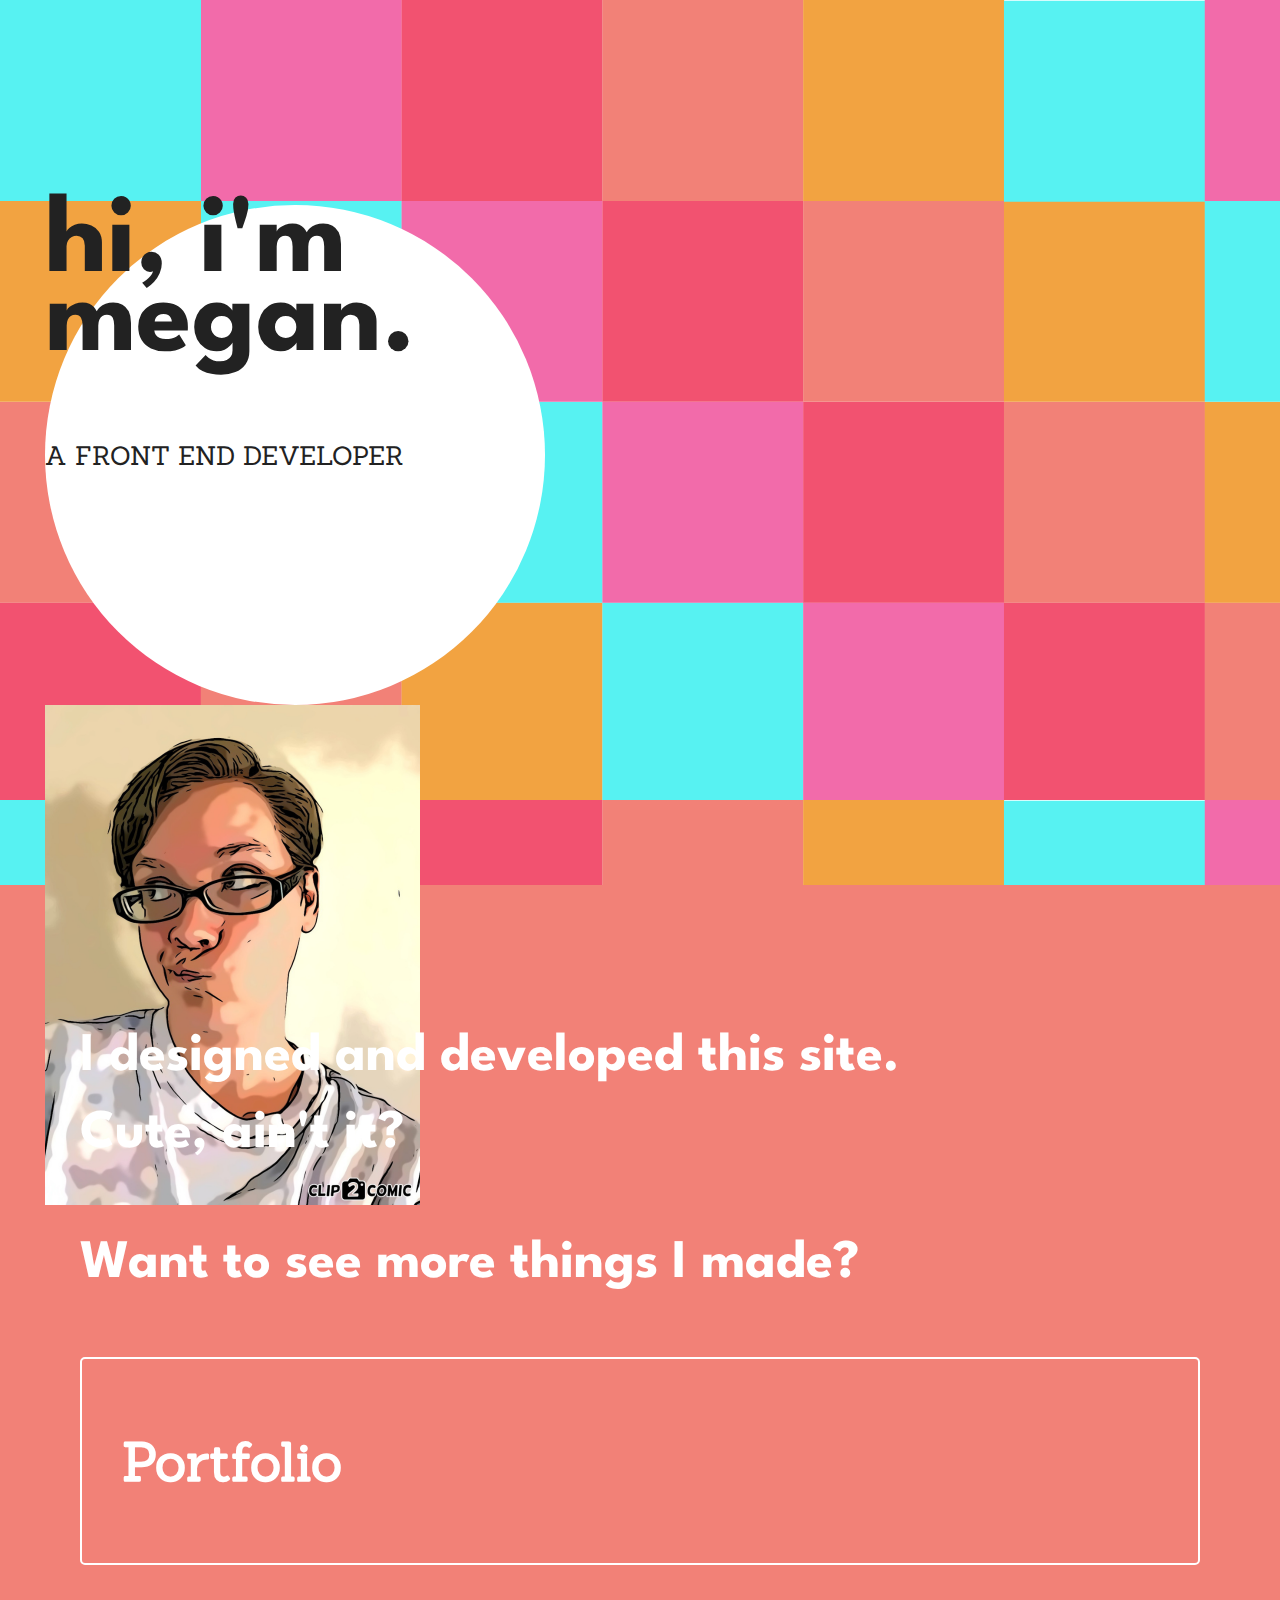
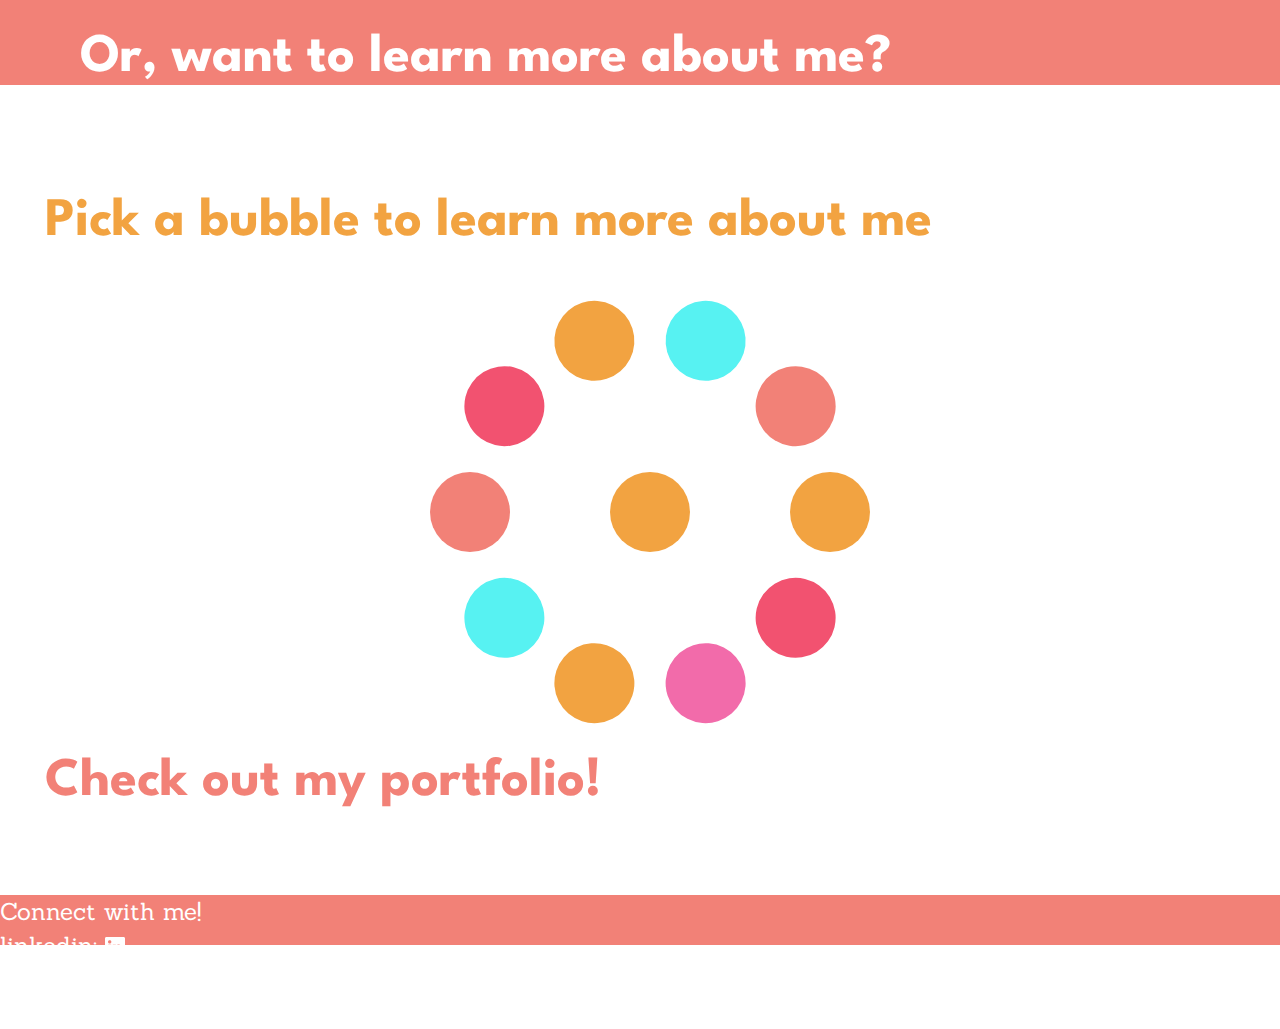
==== commit 645ed4c2: "Changed right arrow to pulsing Portfolio button" ====
--- a/index.html
+++ b/index.html
@@ -87,15 +87,15 @@
             <h3>Want to see more things I made?</h3>
           </div>
 
-          <a href="portfolio/index.html">
-            <div class="text-md-end right-arrow-div">
-              <img
-                class="right-arrow"
-                src="img/r-arrow.svg"
-                alt="Arrow pointing to the right"
-              />
-            </div>
-          </a>
+          <div
+            class="port-btn-container d-flex justify-content-center p-2 p-md-4"
+          >
+            <div class="port-btn text-center">
+              <a href="portfolio/index.html">
+                <h3 class="mb-0">Portfolio</h3></a
+              >
+            </div>
+          </div>
 
           <div class="info-arrow-parent">
             <div class="info text-end">
--- a/css/main.css
+++ b/css/main.css
@@ -250,26 +250,31 @@
   color: var(---white);
 }
 
-/*Arrow animation*/
-
-.right-arrow {
-  width: 250px;
-  animation: 1s infinite ease-in-out alternate bounce;
-  transition: ease 250ms;
-}
-
-.right-arrow:hover {
+/*Port-btn animation*/
+
+.port-btn {
+  animation: 800ms infinite ease-in-out bounce;
+  padding: 10px 40px;
+  border: 2px solid white;
+  border-radius: 5px;
+}
+
+.port-btn a {
+  color: white;
+  font-family: "Sanchez", serif;
+}
+
+.port-btn:hover {
   animation-play-state: paused;
-  border: 2px solid white;
 }
 
 @keyframes bounce {
   0% {
-    transform: translateX(150px);
+    transform: scale(0.7);
   }
 
   100% {
-    transform: translateX(0px);
+    transform: scale(0.8);
   }
 }
 
@@ -541,6 +546,9 @@
   opacity: 0%;
 }
 
+.port-item-container a:focus > .overlay {
+  opacity: 0%;
+}
 .overlay h3 {
   color: var(---white);
 }
@@ -718,18 +726,8 @@
 
   /**************************************Below the fold/directory**************************************/
 
-  .right-arrow {
+  .port-btn {
     animation: 1s infinite ease-in-out alternate bounce;
-  }
-
-  @keyframes bounce {
-    0% {
-      transform: translateX(400px);
-    }
-
-    100% {
-      transform: translateX(200px);
-    }
   }
 
   .down-arrow-div {
@@ -809,24 +807,6 @@
 
   .directory .container {
     height: 600px;
-  }
-
-  .right-arrow-div {
-    height: 100px;
-  }
-
-  .right-arrow {
-    width: 300px;
-  }
-
-  @keyframes bounce {
-    0% {
-      transform: translateX(80px);
-    }
-
-    100% {
-      transform: translateX(-300px);
-    }
   }
 
   .down-arrow {
